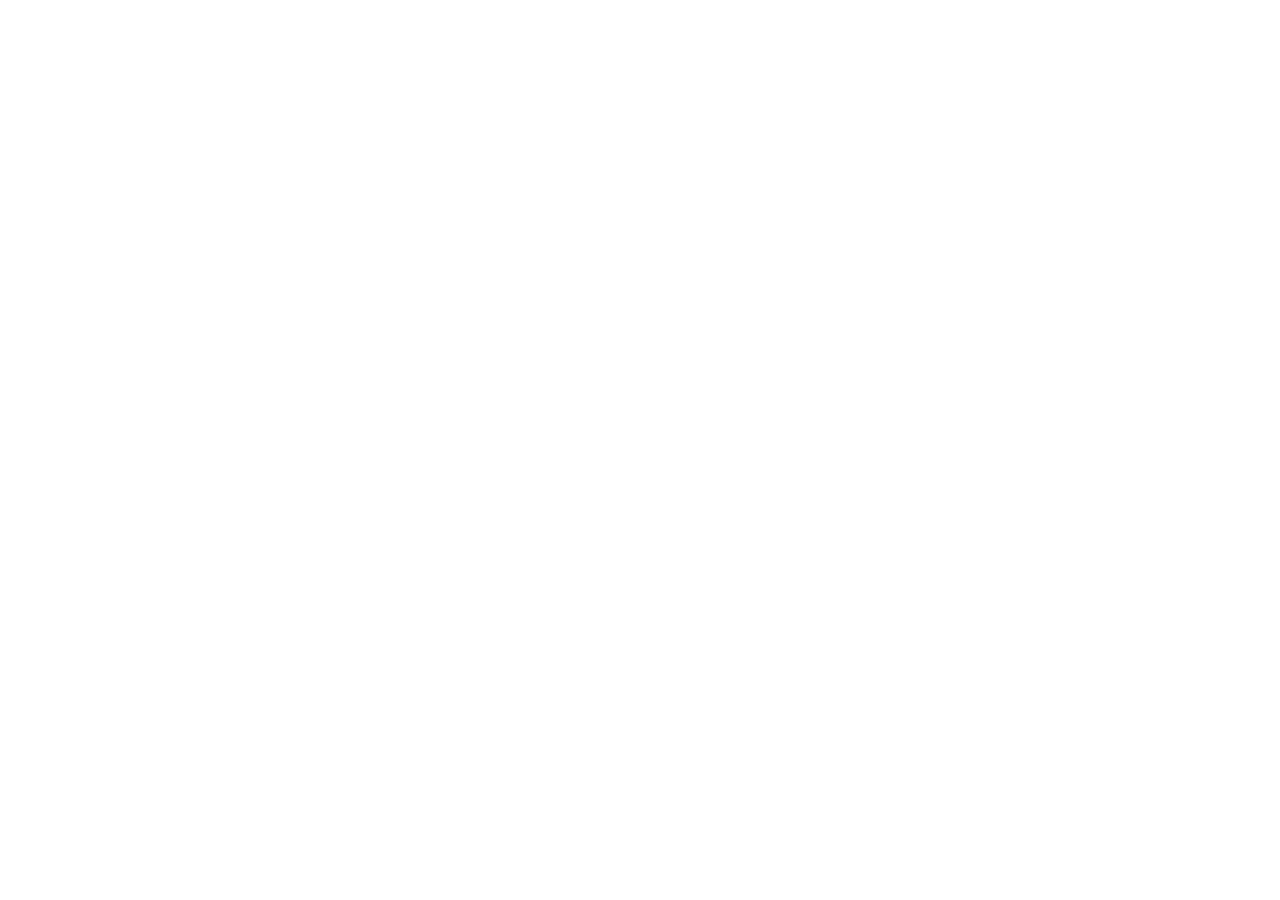
==== cook-mode.html @ c015284f "Add files via upload" ====
<!doctype html>
<html lang="en">
<head>
<meta charset="utf-8">
<meta name="viewport" content="width=device-width, initial-scale=1, viewport-fit=cover">
<meta name="referrer" content="no-referrer">
<meta http-equiv="Content-Security-Policy" content="default-src 'self'; script-src 'self'; style-src 'self' https://fonts.googleapis.com; font-src https://fonts.gstatic.com; img-src 'self' data:; connect-src 'none'; base-uri 'none'; form-action 'none'">
<title>Cook Mode – The Recipe Box</title>
<link rel="icon" href="data:image/svg+xml,%3Csvg xmlns='http://www.w3.org/2000/svg' viewBox='0 0 100 100'%3E%3Ctext y='.9em' font-size='90'%3E%F0%9F%8D%B3%3C/text%3E%3C/svg%3E">
<link rel="preconnect" href="https://fonts.googleapis.com">
<link rel="preconnect" href="https://fonts.gstatic.com" crossorigin>
<link rel="stylesheet" href="https://fonts.googleapis.com/css2?family=Atkinson+Hyperlegible:wght@400;700&display=swap">
<link rel="stylesheet" href="css/rb-web.css">
</head>
<body>

<!-- Shown when the page is opened without a recipe (or with a broken link) -->
<main id="empty" class="empty" hidden>
  <h1>Open Cook Mode from a recipe</h1>
  <p id="emptyMsg">In The Recipe Box, open a recipe and select <strong>Cook mode</strong>. The recipe opens here one step at a time, with timers.</p>
  <p><a class="btn" id="sampleLink" href="#">Try it with a sample recipe</a></p>
</main>

<div id="cook" class="cook" hidden>
  <header class="cook-head">
    <h1 class="cook-title" id="title"></h1>
    <div class="servings" role="group" aria-label="Servings">
      <button class="round" id="less" type="button" aria-label="Fewer servings">−</button>
      <output id="servings" aria-live="polite"></output>
      <span id="unit"></span>
      <button class="round" id="more" type="button" aria-label="More servings">+</button>
    </div>
    <label class="wake" id="wakeWrap" hidden>
      <input type="checkbox" id="wake"> Keep screen on
    </label>
  </header>

  <div class="cook-body">
    <details class="ingredients" id="ingPanel" open>
      <summary id="ingSummary">Ingredients</summary>
      <ul id="ingList"></ul>
      <p class="source" id="source" hidden>Recipe from <a id="sourceLink" rel="noopener noreferrer" target="_blank">its original source</a>.</p>
    </details>

    <main class="stage">
      <section id="stepView">
        <p class="progress-text" id="progressText" aria-live="polite"></p>
        <div class="progress" aria-hidden="true"><span id="progressBar"></span></div>
        <p class="step" id="stepText" tabindex="-1"></p>
        <p class="step-hint" id="stepHint" hidden>Select the time to start a timer.</p>
        <div class="nav">
          <button class="btn btn-quiet" id="prev" type="button">Previous step</button>
          <button class="btn btn-primary" id="next" type="button">Next step</button>
        </div>
        <p class="keys">Keyboard: ← and → move between steps.</p>
      </section>

      <section id="doneView" class="finished" hidden>
        <h2 id="doneTitle" tabindex="-1">All steps done.</h2>
        <p>Timers keep running until you dismiss them. Close this tab to go back to the app.</p>
        <div class="nav">
          <button class="btn btn-quiet" id="back" type="button">Back to the last step</button>
          <button class="btn" id="restart" type="button">Start over</button>
        </div>
      </section>
    </main>
  </div>

  <div class="tray" id="tray" aria-label="Timers"></div>
</div>

<div class="sr-only" id="announce" aria-live="assertive"></div>

<script src="js/rb-common.js"></script>
<script src="js/cook-mode.js"></script>
</body>
</html>
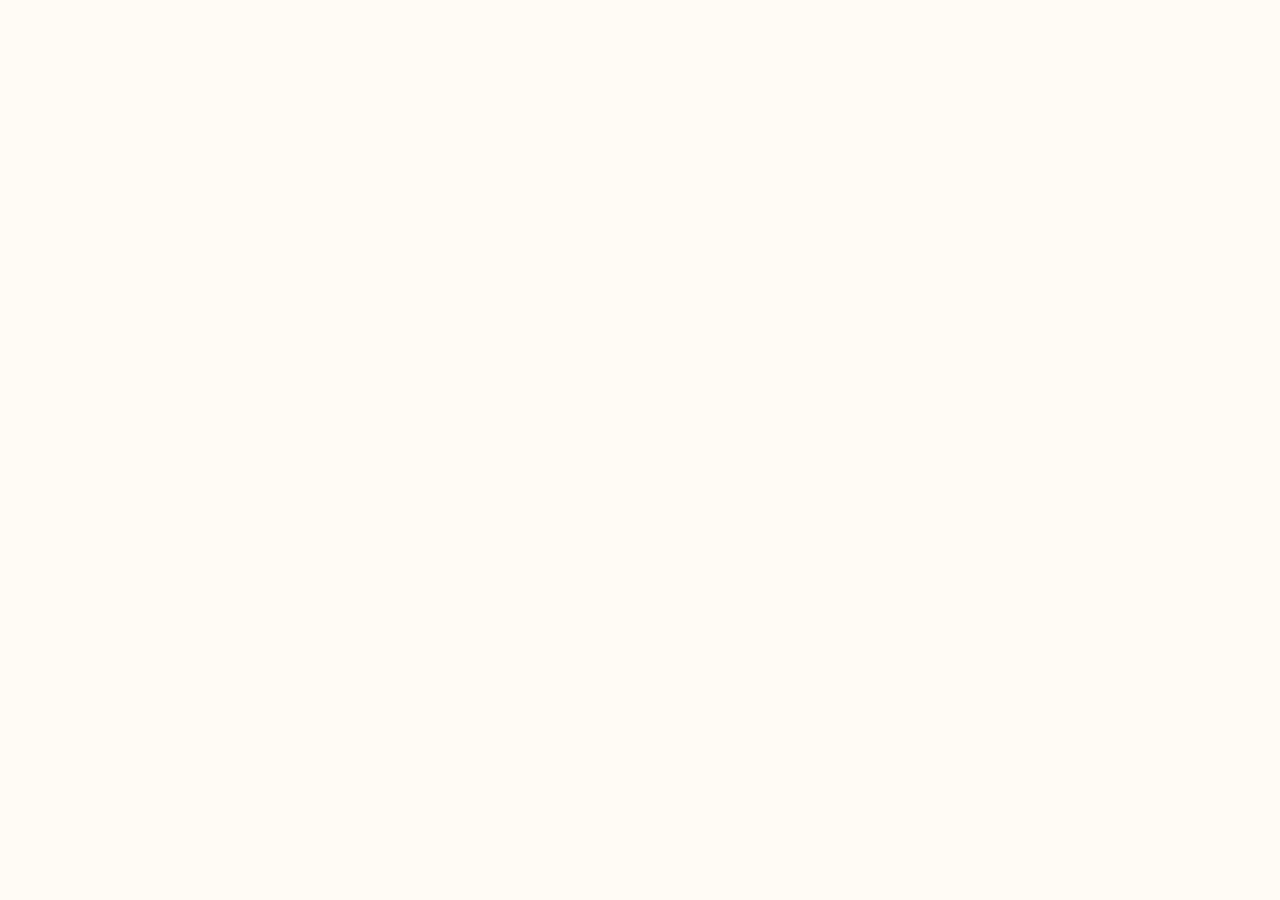
==== commit 168ba2d8: "Update cook-mode.html" ====
--- a/cook-mode.html
+++ b/cook-mode.html
@@ -10,7 +10,7 @@
 <link rel="preconnect" href="https://fonts.googleapis.com">
 <link rel="preconnect" href="https://fonts.gstatic.com" crossorigin>
 <link rel="stylesheet" href="https://fonts.googleapis.com/css2?family=Atkinson+Hyperlegible:wght@400;700&display=swap">
-<link rel="stylesheet" href="css/rb-web.css">
+<link rel="stylesheet" href="rb-web.css">
 </head>
 <body>
 
--- a/rb-web.css
+++ b/rb-web.css
@@ -0,0 +1,228 @@
+/* The Recipe Box – Version 8 web pages (Cook Mode, Email a Recipe)
+   Colours are the app's own: screen fill RGBA(255,251,245) / dark RGBA(28,25,23),
+   text RGBA(41,37,36) / RGBA(245,245,244), V5 caramel #a6602b, V6 status colours. */
+
+:root {
+  --paper: #fffbf5;
+  --surface: #ffffff;
+  --ink: #292524;
+  --muted: #6b635c;
+  --line: #e7dfd3;
+  --accent: #a6602b;
+  --accent-ink: #ffffff;
+  --accent-soft: #f6e9dc;
+  --ok: #15803d;
+  --warn: #b45309;
+  --warn-soft: #fdf1e0;
+  --bad: #c62828;
+  --bad-soft: #fdeaea;
+  --focus: #1d4ed8;
+  --radius-s: 6px;
+  --radius-m: 12px;
+  --font: "Atkinson Hyperlegible", "Segoe UI", system-ui, -apple-system, Roboto, Arial, sans-serif;
+  color-scheme: light;
+  box-sizing: border-box;
+  padding-top: env(safe-area-inset-top, 0px);
+  padding-bottom: env(safe-area-inset-bottom, 0px);
+}
+@media (prefers-color-scheme: dark) {
+  :root:not([data-theme="light"]) {
+    --paper: #1c1917; --surface: #262220; --ink: #f5f5f4; --muted: #b5ada6; --line: #3d3733;
+    --accent: #e0a06a; --accent-ink: #1c1917; --accent-soft: #3a2a1d;
+    --ok: #4ade80; --warn: #fbbf24; --warn-soft: #3a2e14; --bad: #f87171; --bad-soft: #3b1d1d;
+    --focus: #93c5fd; color-scheme: dark;
+  }
+}
+:root[data-theme="dark"] {
+  --paper: #1c1917; --surface: #262220; --ink: #f5f5f4; --muted: #b5ada6; --line: #3d3733;
+  --accent: #e0a06a; --accent-ink: #1c1917; --accent-soft: #3a2a1d;
+  --ok: #4ade80; --warn: #fbbf24; --warn-soft: #3a2e14; --bad: #f87171; --bad-soft: #3b1d1d;
+  --focus: #93c5fd; color-scheme: dark;
+}
+
+*, *::before, *::after { box-sizing: inherit; }
+html { scroll-padding-top: env(safe-area-inset-top, 0px); }
+body {
+  margin: 0;
+  background: var(--paper);
+  color: var(--ink);
+  font-family: var(--font);
+  font-size: 1.0625rem;
+  line-height: 1.5;
+  -webkit-text-size-adjust: 100%;
+}
+button, input, select, textarea { font: inherit; color: inherit; }
+:focus-visible { outline: 3px solid var(--focus); outline-offset: 2px; }
+a { color: var(--accent); }
+[hidden] { display: none !important; }
+.sr-only { position: absolute; width: 1px; height: 1px; overflow: hidden; clip: rect(0 0 0 0); white-space: nowrap; }
+
+.btn {
+  display: inline-flex; align-items: center; justify-content: center; gap: .4em;
+  min-height: 44px; padding: .55em 1.1em;
+  border: 2px solid var(--accent); border-radius: var(--radius-s);
+  background: transparent; color: var(--accent); font-weight: 700; cursor: pointer;
+  text-decoration: none;
+}
+.btn-primary { background: var(--accent); color: var(--accent-ink); }
+.btn, .round, .chip button, .timer-word { -webkit-tap-highlight-color: transparent; touch-action: manipulation; }
+.btn:active:not(:disabled), .round:active:not(:disabled) { filter: brightness(.92); }
+.btn:disabled { opacity: .45; cursor: not-allowed; }
+.btn-quiet { border-color: var(--line); color: var(--ink); }
+
+/* ================= Cook Mode ================= */
+
+.cook { min-height: 100vh; display: grid; grid-template-rows: auto 1fr auto; }
+.cook-head {
+  display: flex; flex-wrap: wrap; align-items: center; gap: .75rem 1.5rem;
+  padding: 1rem clamp(1rem, 4vw, 2.5rem); border-bottom: 1px solid var(--line);
+}
+.cook-title { margin: 0; font-size: clamp(1.25rem, 2.6vw, 1.75rem); line-height: 1.2; flex: 1 1 18rem; }
+.servings { display: inline-flex; align-items: center; gap: .5rem; }
+.servings output { min-width: 2ch; text-align: center; font-weight: 700; font-size: 1.25rem; }
+.round {
+  width: 44px; height: 44px; border-radius: 50%; border: 2px solid var(--line);
+  background: var(--surface); font-size: 1.4rem; line-height: 1; cursor: pointer;
+}
+.wake { display: inline-flex; align-items: center; gap: .5rem; cursor: pointer; }
+.wake input { width: 1.25rem; height: 1.25rem; accent-color: var(--accent); }
+
+.cook-body {
+  display: grid; grid-template-columns: minmax(15rem, 22rem) 1fr; gap: 0;
+  align-items: stretch;
+}
+.ingredients { border-right: 1px solid var(--line); padding: 1.25rem clamp(1rem, 3vw, 2rem); }
+.ingredients summary { font-weight: 700; font-size: 1.15rem; cursor: pointer; list-style: none; }
+.ingredients summary::-webkit-details-marker { display: none; }
+.ingredients summary::after { content: "▾"; display: inline-block; margin-left: .5rem; color: var(--accent); transition: transform .2s; }
+.ingredients:not([open]) summary::after { transform: rotate(-90deg); }
+.ingredients ul { list-style: none; margin: 1rem 0 0; padding: 0; }
+.ingredients li label {
+  display: flex; gap: .75rem; align-items: flex-start; padding: .5rem 0; cursor: pointer;
+  border-bottom: 1px dashed var(--line);
+}
+.ingredients input { width: 1.3rem; height: 1.3rem; margin-top: .15rem; flex: none; accent-color: var(--accent); }
+.ingredients input:checked + span { color: var(--muted); text-decoration: line-through; }
+.source { margin-top: 1.25rem; font-size: .9rem; color: var(--muted); }
+
+.stage { display: flex; flex-direction: column; padding: clamp(1.25rem, 4vw, 3rem) clamp(1rem, 5vw, 4rem); min-width: 0; }
+.progress-text { margin: 0 0 .5rem; color: var(--muted); font-weight: 700; }
+.progress { height: 6px; background: var(--line); border-radius: 3px; overflow: hidden; }
+.progress > span { display: block; height: 100%; width: 0; background: var(--accent); transition: width .3s ease; }
+
+.step {
+  margin: clamp(1.5rem, 5vh, 3.5rem) 0; max-width: 34ch;
+  font-size: clamp(1.75rem, 3.6vw, 2.9rem); line-height: 1.3; font-weight: 400;
+}
+.step:focus { outline: none; }
+.timer-word {
+  font: inherit; color: var(--accent); background: var(--accent-soft);
+  border: 0; border-bottom: 3px solid var(--accent); border-radius: 4px 4px 0 0;
+  padding: 0 .2em; cursor: pointer; white-space: nowrap;
+}
+.timer-word .clock { font-size: .55em; vertical-align: middle; margin-left: .3em; font-variant-numeric: tabular-nums; font-weight: 700; }
+.timer-word .clock:empty { display: none; }
+.timer-word[data-state="running"] { background: var(--accent); color: var(--accent-ink); }
+.timer-word[data-state="done"] { background: var(--ok); color: #fff; border-color: var(--ok); }
+.step-hint { color: var(--muted); font-size: 1rem; margin: -1rem 0 2rem; }
+
+.nav { display: flex; gap: 1rem; margin-top: auto; flex-wrap: wrap; }
+.nav .btn { min-width: 9rem; min-height: 56px; font-size: 1.1rem; }
+.nav .btn-primary { margin-left: auto; }
+.keys { color: var(--muted); font-size: .9rem; margin-top: 1rem; }
+
+.finished { text-align: left; }
+.finished h2 { font-size: clamp(1.75rem, 3.6vw, 2.6rem); margin: 0 0 1rem; line-height: 1.2; }
+
+.tray {
+  position: sticky; bottom: 0; display: flex; gap: .75rem; flex-wrap: wrap;
+  padding: .75rem clamp(1rem, 4vw, 2.5rem) calc(.75rem + env(safe-area-inset-bottom, 0px));
+  background: var(--surface); border-top: 1px solid var(--line);
+}
+.tray:empty { display: none; }
+.chip {
+  display: inline-flex; align-items: center; gap: .6rem;
+  padding: .35rem .4rem .35rem .9rem; border-radius: 999px;
+  border: 2px solid var(--accent); background: var(--paper);
+}
+.chip strong { font-variant-numeric: tabular-nums; font-size: 1.2rem; min-width: 4.2ch; }
+.chip small { color: var(--muted); max-width: 16ch; overflow: hidden; text-overflow: ellipsis; white-space: nowrap; }
+.chip button { min-width: 40px; min-height: 40px; border-radius: 50%; border: 0; background: var(--accent-soft); cursor: pointer; font-weight: 700; }
+.chip[data-state="paused"] { border-style: dashed; }
+.chip[data-state="done"] { border-color: var(--ok); background: var(--ok); color: #fff; animation: ring 1s ease-in-out infinite; }
+.chip[data-state="done"] small { color: #fff; }
+.chip[data-state="done"] button { background: rgba(255,255,255,.25); color: #fff; }
+/* Glow instead of scale: the Dismiss button must not move while someone taps it. */
+@keyframes ring { 50% { box-shadow: 0 0 0 6px color-mix(in srgb, var(--ok) 35%, transparent); } }
+
+.empty { max-width: 40rem; padding: clamp(1.5rem, 6vw, 4rem); }
+.empty h1 { font-size: clamp(1.6rem, 3vw, 2.2rem); line-height: 1.2; }
+
+@media (max-width: 760px) {
+  /* rows: collapsed ingredients take only their own height, the step gets the rest */
+  .cook-body { grid-template-columns: 1fr; grid-template-rows: auto 1fr; }
+  .ingredients { border-right: 0; border-bottom: 1px solid var(--line); }
+  .step { margin: 1.5rem 0; }
+  .nav .btn { flex: 1 1 8rem; }
+  .keys { display: none; }
+}
+@media (prefers-reduced-motion: reduce) {
+  .progress > span { transition: none; }
+  .chip[data-state="done"] { animation: none; }
+}
+@media print { .tray, .nav, .wake, .servings button { display: none; } }
+
+/* ================= Email a Recipe ================= */
+
+.composer { max-width: 72rem; margin: 0 auto; padding: clamp(1rem, 4vw, 2.5rem); }
+.composer > header h1 { margin: 0 0 .35rem; font-size: clamp(1.6rem, 3vw, 2.2rem); line-height: 1.2; }
+.composer > header p { margin: 0; color: var(--muted); max-width: 60ch; }
+.compose-grid { display: grid; grid-template-columns: minmax(0, 1fr) minmax(0, 1fr); gap: clamp(1rem, 3vw, 2.5rem); margin-top: 1.75rem; }
+.field { margin-bottom: 1.1rem; }
+.field label, .field legend { display: block; font-weight: 700; margin-bottom: .3rem; }
+.field .help { display: block; color: var(--muted); font-size: .92rem; margin: -.15rem 0 .35rem; }
+.field input[type="text"], .field input[type="number"], .field select, .field textarea {
+  width: 100%; min-height: 44px; padding: .55rem .7rem;
+  border: 2px solid var(--line); border-radius: var(--radius-s); background: var(--surface);
+}
+.field textarea { min-height: 9rem; resize: vertical; line-height: 1.45; }
+.field [aria-invalid="true"] { border-color: var(--bad); }
+.row { display: grid; grid-template-columns: repeat(3, minmax(0, 1fr)); gap: 1rem; }
+.check { display: flex; align-items: center; gap: .6rem; min-height: 44px; font-weight: 700; cursor: pointer; }
+.check input { width: 1.3rem; height: 1.3rem; accent-color: var(--accent); }
+.err { color: var(--bad); font-size: .95rem; margin: .3rem 0 0; }
+.err:empty { display: none; }
+
+.preview { position: sticky; top: 1rem; align-self: start; }
+.preview h2 { font-size: 1.15rem; margin: 0 0 .5rem; }
+.letter {
+  border: 1px solid var(--line); border-radius: var(--radius-m); background: var(--surface);
+  overflow: hidden;
+}
+.letter dl { margin: 0; padding: .75rem 1rem; border-bottom: 1px solid var(--line); display: grid; grid-template-columns: auto 1fr; gap: .2rem .75rem; font-size: .95rem; }
+.letter dt { color: var(--muted); }
+.letter dd { margin: 0; overflow-wrap: anywhere; }
+.letter pre {
+  margin: 0; padding: 1rem; white-space: pre-wrap; overflow-wrap: anywhere;
+  font-family: var(--font); font-size: .98rem; line-height: 1.5; max-height: 26rem; overflow-y: auto;
+}
+.status { margin: 1rem 0; padding: .75rem 1rem; border-radius: var(--radius-s); border-left: 4px solid var(--ok); background: var(--surface); }
+.status[data-kind="bad"] { border-color: var(--bad); background: var(--bad-soft); }
+.status[data-kind="warn"] { border-color: var(--warn); background: var(--warn-soft); }
+.status ul { margin: .35rem 0 0; padding-left: 1.2rem; }
+.actions { display: flex; flex-wrap: wrap; gap: .75rem; }
+.privacy { color: var(--muted); font-size: .92rem; margin-top: 1rem; }
+.toast {
+  position: fixed; left: 50%; bottom: calc(1.5rem + env(safe-area-inset-bottom, 0px)); transform: translateX(-50%);
+  background: var(--ink); color: var(--paper); padding: .7rem 1.2rem; border-radius: var(--radius-s); font-weight: 700;
+}
+@media (max-width: 860px) {
+  .compose-grid { grid-template-columns: 1fr; }
+  .preview { position: static; }
+}
+@media (max-width: 480px) { .row { grid-template-columns: 1fr 1fr; } .row .field:first-child { grid-column: 1 / -1; } }
+
+/* Addresses and the email text must show every character as typed: some fonts' contextual
+   alternates draw "7x2" as "7×2", which would make the inbox address wrong if copied by hand. */
+#to, #pvTo, .letter pre { font-variant-ligatures: none; font-feature-settings: "calt" 0, "liga" 0; }
+.field textarea#note { min-height: 4.5rem; }
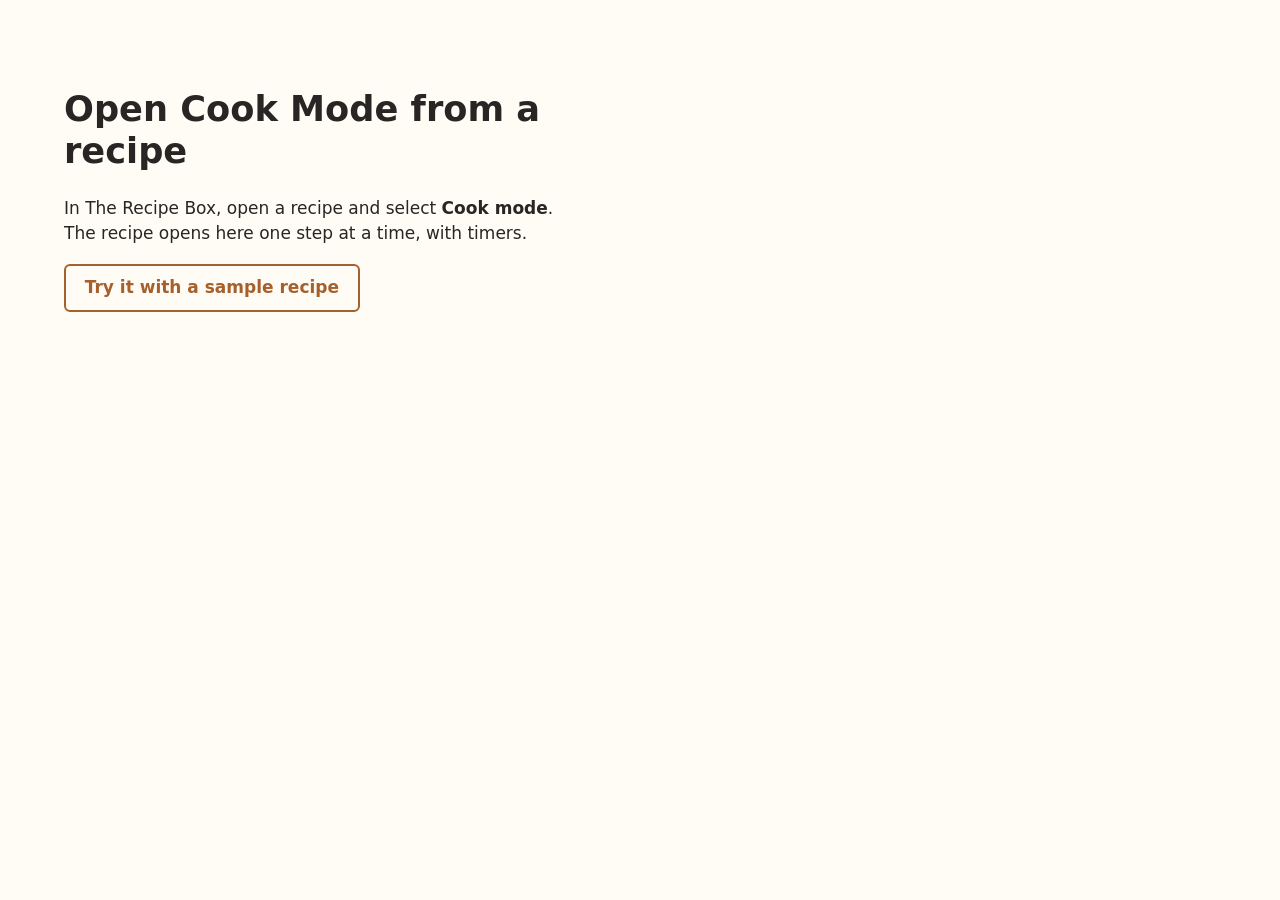
==== commit 852ee738: "Update cook-mode.html" ====
--- a/cook-mode.html
+++ b/cook-mode.html
@@ -71,7 +71,7 @@
 
 <div class="sr-only" id="announce" aria-live="assertive"></div>
 
-<script src="js/rb-common.js"></script>
-<script src="js/cook-mode.js"></script>
+<script src="rb-common.js"></script>
+<script src="cook-mode.js"></script>
 </body>
 </html>
